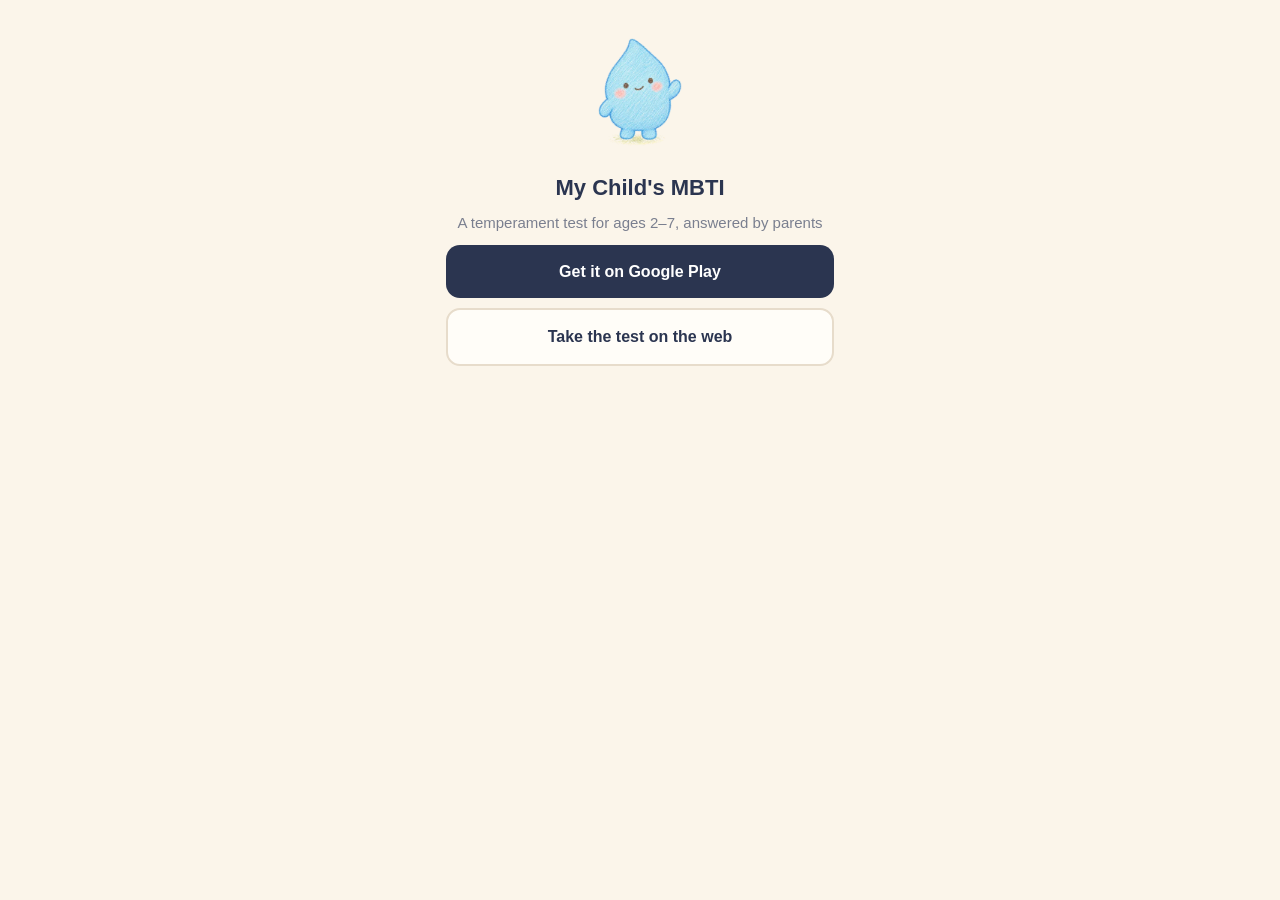
==== go/index.html @ 1635096d "공유하기 개선: 스토어로 바로 연결, 가족 연결 코드로 양육자 초대 연동, 결과 화면 그림 공유 - 공유 링크는 go/ 연결 페이지로: 안드로이드는 앱 열기 또는 구글 플레이(설치" ====
<!doctype html>
<html lang="ko">
<head>
<meta charset="utf-8">
<meta name="viewport" content="width=device-width,initial-scale=1">
<meta name="theme-color" content="#FBF5EA">
<meta name="robots" content="noindex">
<title>내 아이의 MBTI</title>
<meta property="og:type" content="website">
<meta property="og:title" content="내 아이의 MBTI · 영유아 기질검사">
<meta property="og:description" content="부모가 답하는 만 2~7세 기질검사. 우리 아이는 어떤 네 글자일까요?">
<meta property="og:image" content="https://childmbti.wonderwheel.co.kr/assets/og.png">
<link rel="icon" href="../assets/icon_180.png">
<!--
  공유 링크 연결 페이지. 설명 docs/systems/share-links.md
  앱의 공유 링크는 모두 이곳(https://childmbti.wonderwheel.co.kr/go/#값)으로 온다. 웹 검사로 보내지 않고 기기에 맞는 스토어로 바로 보낸다.
  - 안드로이드: 앱이 있으면 앱을 열고(childmbti://open?값), 없으면 구글 플레이로. 플레이 주소의 referrer 에 값을 실어
    설치 뒤 처음 켤 때 앱이 초대를 이어 간다(app/lib/deeplink.dart).
  - 아이폰: 앱스토어로. 앱스토어는 설치 정보를 넘겨주지 않아 초대는 초대 코드를 복사해 두고 앱에서 넣는다.
    IOS_LIVE 가 false 인 동안(앱스토어 출시 전)은 스토어 주소가 열리지 않으므로 웹 검사를 대신 안내한다.
  - PC: 두 스토어 버튼과 초대 코드.
  값: f=가족 연결 코드(&w=역할), t=유형(결과 공유), r=app(앱 추천), i=·c=(예전 초대·결과 링크)
-->
<style>
:root{--bg:#FBF5EA;--card:#FFFDF8;--fg:#2B3550;--muted:#7A7F8F;--accent:#F2A57E;--line:#E7DCCB}
*{box-sizing:border-box}
body{margin:0;background:var(--bg);color:var(--fg);font-family:-apple-system,BlinkMacSystemFont,"Apple SD Gothic Neo","Noto Sans KR","Segoe UI",sans-serif;line-height:1.6}
main{max-width:420px;margin:0 auto;padding:32px 16px 40px;text-align:center}
.mascot{width:120px;height:120px;object-fit:contain}
h1{font-size:22px;margin:10px 0 6px}
p{margin:6px 0;color:var(--muted);font-size:15px}
.code{display:inline-block;margin:14px 0 4px;padding:10px 18px;border:2px dashed var(--line);border-radius:14px;background:var(--card);font-size:26px;font-weight:700;letter-spacing:3px;color:var(--fg)}
.btn{display:block;width:100%;margin:10px 0 0;padding:14px 16px;border-radius:14px;border:0;font-size:16px;font-weight:700;text-decoration:none;cursor:pointer;font-family:inherit}
.dark{background:var(--fg);color:#fff}
.ghost{background:var(--card);color:var(--fg);border:2px solid var(--line)}
.small{font-size:13px}
[hidden]{display:none!important}
</style>
</head>
<body>
<main>
  <img class="mascot" src="../assets/mascot_child.webp" alt="">
  <h1 id="title"></h1>
  <p id="desc"></p>
  <div id="codeBox" hidden><div class="code" id="code"></div><p class="small" id="codeHelp"></p></div>
  <div id="btns"></div>
  <p class="small" id="note"></p>
</main>
<script>
(function(){
  var PKG='kr.co.wonderwheel.childmbti';
  var IOS_STORE='https://apps.apple.com/app/id6836670196';
  var IOS_LIVE=false; // 앱스토어 정식 출시 뒤 true 로 바꾼다
  var SITE='https://childmbti.wonderwheel.co.kr/';

  var L={
    ko:{t:'내 아이의 MBTI',d:'부모가 답하는 만 2~7세 기질검사',inv:'가족이 아이 기질검사에 초대했어요',invD:'앱을 설치하면 같은 아이의 검사로 바로 이어집니다.',play:'구글 플레이에서 받기',ios:'앱스토어에서 받기',iosCopy:'초대 코드 복사하고 앱스토어로',open:'앱이 이미 있어요 · 앱 열기',codeHelp:'앱을 연 뒤 더보기의 \'초대 코드 입력\'에 넣어 주세요.',copied:'초대 코드를 복사했어요.',web:'웹에서 바로 검사하기',iosSoon:'아이폰 앱은 곧 앱스토어에 나옵니다. 그동안은 웹에서 검사할 수 있어요.',wait:'스토어로 이동하는 중…'},
    en:{t:"My Child's MBTI",d:'A temperament test for ages 2–7, answered by parents',inv:'Your family invited you to a temperament test',invD:"Install the app to continue with the same child's test.",play:'Get it on Google Play',ios:'Download on the App Store',iosCopy:'Copy invite code & open App Store',open:'I already have the app · Open',codeHelp:"Open the app and enter it under More > 'Enter invite code'.",copied:'Invite code copied.',web:'Take the test on the web',iosSoon:'The iPhone app is coming to the App Store soon. Meanwhile you can take the test on the web.',wait:'Opening the store…'},
    ja:{t:'わが子のMBTI',d:'保護者が答える2〜7歳の気質診断',inv:'家族から気質診断に招待されました',invD:'アプリを入れると同じ子の診断にそのまま進めます。',play:'Google Play で入手',ios:'App Store で入手',iosCopy:'招待コードをコピーして App Store へ',open:'アプリを持っています・開く',codeHelp:'アプリを開き、その他の「招待コード入力」に入れてください。',copied:'招待コードをコピーしました。',web:'Webで診断する',iosSoon:'iPhoneアプリはまもなく App Store に登場します。それまではWebで診断できます。',wait:'ストアへ移動しています…'},
    zh:{t:'我家孩子的MBTI',d:'由父母作答的2~7岁气质测评',inv:'家人邀请你参加孩子的气质测评',invD:'安装应用后即可继续同一个孩子的测评。',play:'在 Google Play 下载',ios:'在 App Store 下载',iosCopy:'复制邀请码并前往 App Store',open:'已安装应用 · 打开',codeHelp:'打开应用后，在“更多”的“输入邀请码”中填写。',copied:'已复制邀请码。',web:'在网页上测评',iosSoon:'iPhone 应用即将上架 App Store。在此之前可以在网页上测评。',wait:'正在前往应用商店…'},
    es:{t:'El MBTI de mi peque',d:'Test de temperamento de 2 a 7 años, respondido por los padres',inv:'Tu familia te invitó a un test de temperamento',invD:'Instala la app para seguir con el test del mismo niño.',play:'Disponible en Google Play',ios:'Descargar en App Store',iosCopy:'Copiar código e ir a App Store',open:'Ya tengo la app · Abrir',codeHelp:"Abre la app e introdúcelo en Más > 'Introducir código'.",copied:'Código copiado.',web:'Hacer el test en la web',iosSoon:'La app de iPhone llegará pronto a App Store. Mientras tanto puedes hacer el test en la web.',wait:'Abriendo la tienda…'},
    vi:{t:'MBTI của con tôi',d:'Bài kiểm tra khí chất cho trẻ 2–7 tuổi do cha mẹ trả lời',inv:'Gia đình đã mời bạn làm bài kiểm tra khí chất',invD:'Cài ứng dụng để tiếp tục bài kiểm tra của cùng bé.',play:'Tải trên Google Play',ios:'Tải trên App Store',iosCopy:'Sao chép mã mời và mở App Store',open:'Đã có ứng dụng · Mở',codeHelp:"Mở ứng dụng và nhập ở Thêm > 'Nhập mã mời'.",copied:'Đã sao chép mã mời.',web:'Làm bài trên web',iosSoon:'Ứng dụng iPhone sắp có trên App Store. Trong lúc chờ, bạn có thể làm bài trên web.',wait:'Đang mở cửa hàng…'}
  };
  var lang=((navigator.language||'ko').slice(0,2)).toLowerCase();
  var T=L[lang]||L.en; document.documentElement.lang=L[lang]?lang:'en';

  var h=location.hash.replace(/^#/,'');
  var q={}; h.split('&').forEach(function(kv){var i=kv.indexOf('=');if(i>0)q[kv.slice(0,i)]=kv.slice(i+1);});
  var code=/^[A-HJ-NP-Z2-9]{10}$/.test(q.f||'')?q.f:'';
  var invite=!!(code||q.i);
  var ua=navigator.userAgent||'';
  var android=/Android/i.test(ua), ios=/iPhone|iPad|iPod/i.test(ua)||(/Macintosh/.test(ua)&&'ontouchend' in document);
  var play='https://play.google.com/store/apps/details?id='+PKG+(h?'&referrer='+encodeURIComponent(h):'');
  var appUrl='childmbti://open'+(h?'?'+h:'');
  var webUrl=SITE+(h&&!code?'#'+h:'');
  var showCode=code?code.slice(0,5)+'-'+code.slice(5):'';

  var $=function(id){return document.getElementById(id)};
  $('title').textContent=invite?T.inv:T.t;
  $('desc').textContent=invite?T.invD:T.d;
  document.title=T.t;
  if(code){ $('code').textContent=showCode; $('codeHelp').textContent=T.codeHelp; $('codeBox').hidden=false; }

  function btn(label,cls,href,onclick){var a=document.createElement('a');a.className='btn '+cls;a.textContent=label;a.href=href||'#';if(onclick)a.onclick=onclick;$('btns').appendChild(a);return a;}
  function copyCode(){ if(!code) return; var t=T.inv+' · '+showCode;
    try{ navigator.clipboard.writeText(t); }catch(e){ var x=document.createElement('textarea');x.value=t;document.body.appendChild(x);x.select();try{document.execCommand('copy')}catch(_){}x.remove(); } }

  if(android){
    var intent='intent://open'+(h?'?'+h:'')+'#Intent;scheme=childmbti;package='+PKG+';S.browser_fallback_url='+encodeURIComponent(play)+';end';
    btn(T.play,'dark',play);
    btn(T.open,'ghost',intent);
    $('note').textContent=T.wait;
    // 앱이 있으면 앱이 열리고, 없으면 구글 플레이(설치 정보에 링크 값)로 간다
    location.replace(intent);
    setTimeout(function(){ $('note').textContent=''; },2500);
  } else if(ios){
    if(IOS_LIVE){
      if(invite){
        btn(code?T.iosCopy:T.ios,'dark',IOS_STORE,function(){copyCode();});
        btn(T.open,'ghost',appUrl);
      } else {
        btn(T.ios,'dark',IOS_STORE);
        $('note').textContent=T.wait;
        location.replace(IOS_STORE);
      }
    } else {
      $('note').textContent=T.iosSoon;
      btn(T.open,'ghost',appUrl);
      if(!code) btn(T.web,'dark',webUrl);
    }
  } else {
    btn(T.play,'dark',play);
    if(IOS_LIVE) btn(T.ios,'ghost',IOS_STORE);
    if(!code) btn(T.web,'ghost',webUrl);
  }
})();
</script>
</body>
</html>
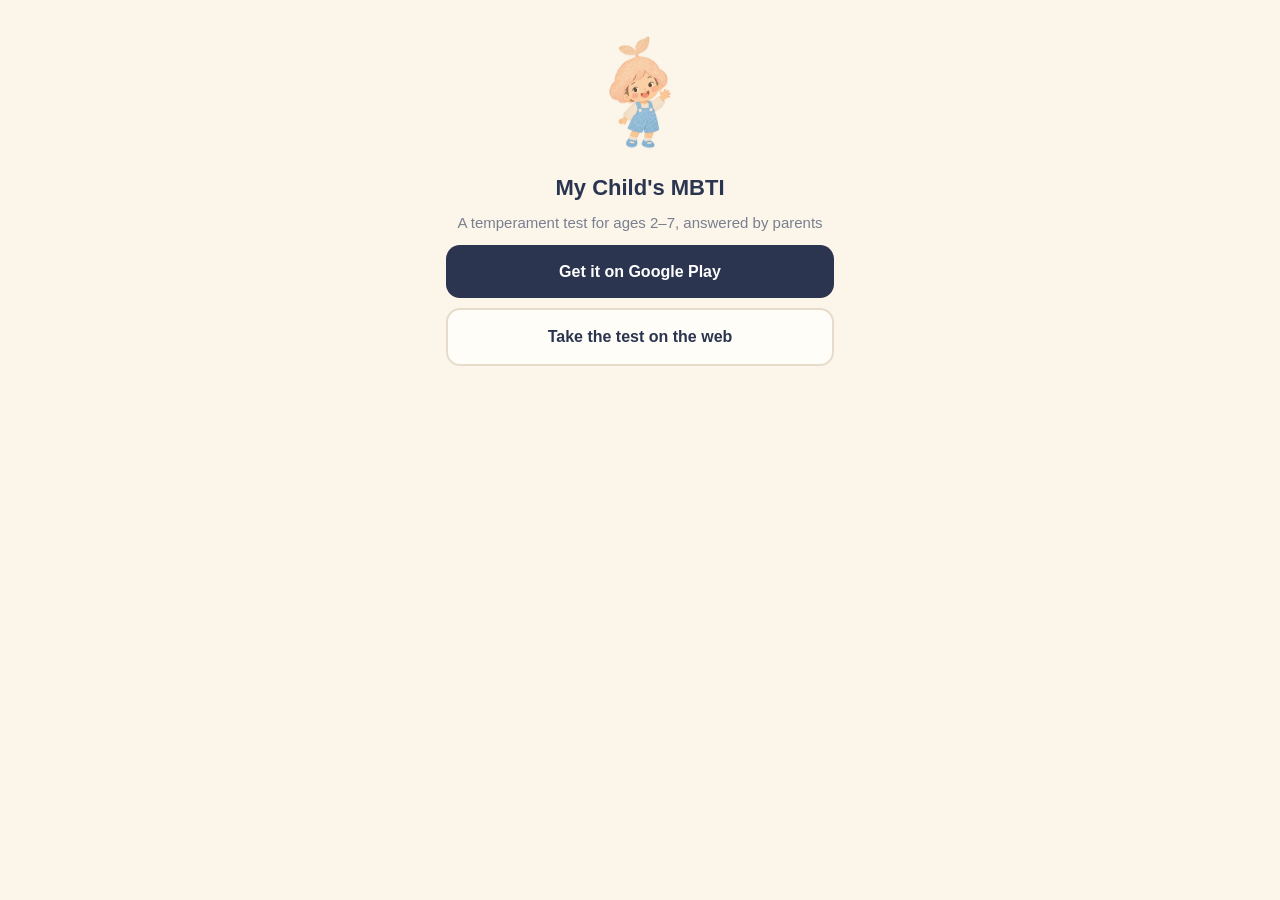
==== commit 6f4ec85f: "Replace link-preview and Kakao share images with the new character art - og:image/twitter:image -> a" ====
--- a/go/index.html
+++ b/go/index.html
@@ -9,7 +9,11 @@
 <meta property="og:type" content="website">
 <meta property="og:title" content="내 아이의 MBTI · 영유아 기질검사">
 <meta property="og:description" content="부모가 답하는 만 2~7세 기질검사. 우리 아이는 어떤 네 글자일까요?">
-<meta property="og:image" content="https://childmbti.wonderwheel.co.kr/assets/og.png">
+<meta property="og:image" content="https://childmbti.wonderwheel.co.kr/assets/og_v2.png">
+<meta property="og:image:width" content="1200">
+<meta property="og:image:height" content="630">
+<meta name="twitter:card" content="summary_large_image">
+<meta name="twitter:image" content="https://childmbti.wonderwheel.co.kr/assets/og_v2.png">
 <link rel="icon" href="../assets/icon_180.png">
 <!--
   공유 링크 연결 페이지. 설명 docs/systems/share-links.md
@@ -58,11 +62,13 @@
     en:{t:"My Child's MBTI",d:'A temperament test for ages 2–7, answered by parents',inv:'Your family invited you to a temperament test',invD:"Install the app to continue with the same child's test.",play:'Get it on Google Play',ios:'Download on the App Store',iosCopy:'Copy invite code & open App Store',open:'I already have the app · Open',codeHelp:"Open the app and enter it under More > 'Enter invite code'.",copied:'Invite code copied.',web:'Take the test on the web',iosSoon:'The iPhone app is coming to the App Store soon. Meanwhile you can take the test on the web.',wait:'Opening the store…'},
     ja:{t:'わが子のMBTI',d:'保護者が答える2〜7歳の気質診断',inv:'家族から気質診断に招待されました',invD:'アプリを入れると同じ子の診断にそのまま進めます。',play:'Google Play で入手',ios:'App Store で入手',iosCopy:'招待コードをコピーして App Store へ',open:'アプリを持っています・開く',codeHelp:'アプリを開き、その他の「招待コード入力」に入れてください。',copied:'招待コードをコピーしました。',web:'Webで診断する',iosSoon:'iPhoneアプリはまもなく App Store に登場します。それまではWebで診断できます。',wait:'ストアへ移動しています…'},
     zh:{t:'我家孩子的MBTI',d:'由父母作答的2~7岁气质测评',inv:'家人邀请你参加孩子的气质测评',invD:'安装应用后即可继续同一个孩子的测评。',play:'在 Google Play 下载',ios:'在 App Store 下载',iosCopy:'复制邀请码并前往 App Store',open:'已安装应用 · 打开',codeHelp:'打开应用后，在“更多”的“输入邀请码”中填写。',copied:'已复制邀请码。',web:'在网页上测评',iosSoon:'iPhone 应用即将上架 App Store。在此之前可以在网页上测评。',wait:'正在前往应用商店…'},
+    tw:{t:'我家孩子的MBTI',d:'由父母作答的2~7歲氣質測評',inv:'家人邀請你參加孩子的氣質測評',invD:'安裝應用後即可繼續同一個孩子的測評。',play:'在 Google Play 下載',ios:'在 App Store 下載',iosCopy:'複製邀請碼並前往 App Store',open:'已安裝應用 · 開啟',codeHelp:'開啟應用後，在“更多”的“輸入邀請碼”中填寫。',copied:'已複製邀請碼。',web:'在網頁上測評',iosSoon:'iPhone 應用即將上架 App Store。在此之前可以在網頁上測評。',wait:'正在前往應用商店…'},
     es:{t:'El MBTI de mi peque',d:'Test de temperamento de 2 a 7 años, respondido por los padres',inv:'Tu familia te invitó a un test de temperamento',invD:'Instala la app para seguir con el test del mismo niño.',play:'Disponible en Google Play',ios:'Descargar en App Store',iosCopy:'Copiar código e ir a App Store',open:'Ya tengo la app · Abrir',codeHelp:"Abre la app e introdúcelo en Más > 'Introducir código'.",copied:'Código copiado.',web:'Hacer el test en la web',iosSoon:'La app de iPhone llegará pronto a App Store. Mientras tanto puedes hacer el test en la web.',wait:'Abriendo la tienda…'},
     vi:{t:'MBTI của con tôi',d:'Bài kiểm tra khí chất cho trẻ 2–7 tuổi do cha mẹ trả lời',inv:'Gia đình đã mời bạn làm bài kiểm tra khí chất',invD:'Cài ứng dụng để tiếp tục bài kiểm tra của cùng bé.',play:'Tải trên Google Play',ios:'Tải trên App Store',iosCopy:'Sao chép mã mời và mở App Store',open:'Đã có ứng dụng · Mở',codeHelp:"Mở ứng dụng và nhập ở Thêm > 'Nhập mã mời'.",copied:'Đã sao chép mã mời.',web:'Làm bài trên web',iosSoon:'Ứng dụng iPhone sắp có trên App Store. Trong lúc chờ, bạn có thể làm bài trên web.',wait:'Đang mở cửa hàng…'}
   };
-  var lang=((navigator.language||'ko').slice(0,2)).toLowerCase();
-  var T=L[lang]||L.en; document.documentElement.lang=L[lang]?lang:'en';
+  var nl=(navigator.language||'ko').toLowerCase();
+  var lang=/^zh-(tw|hk|mo|hant)/.test(nl)?'tw':nl.slice(0,2);
+  var T=L[lang]||L.en; document.documentElement.lang=lang==='tw'?'zh-Hant':(L[lang]?lang:'en');
 
   var h=location.hash.replace(/^#/,'');
   var q={}; h.split('&').forEach(function(kv){var i=kv.indexOf('=');if(i>0)q[kv.slice(0,i)]=kv.slice(i+1);});
